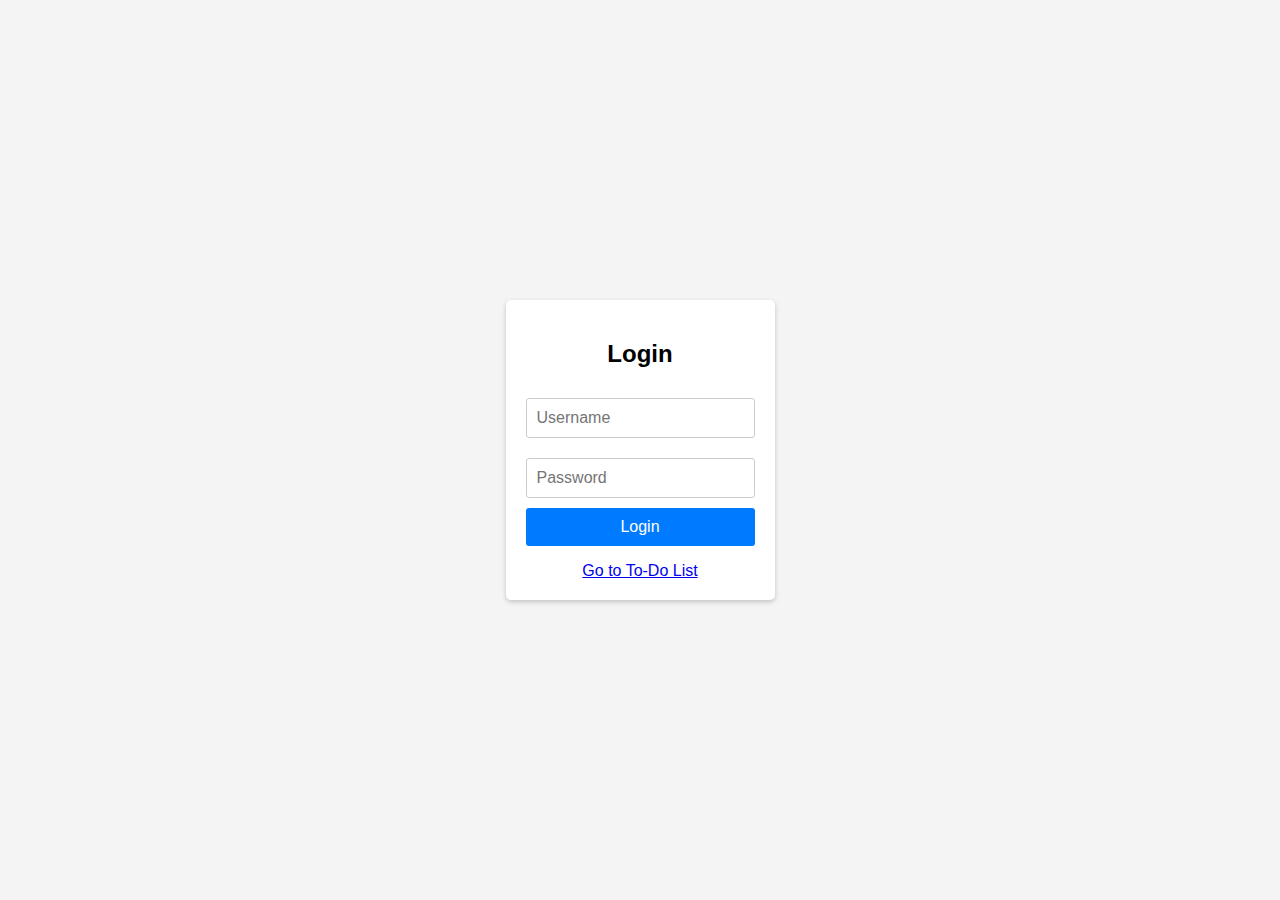
==== login.html @ 235efdf4 "form file uploaded" ====
<!DOCTYPE html>
<html lang="en">
  <head>
    <meta charset="UTF-8" />
    <meta name="viewport" content="width=device-width, initial-scale=1.0" />
    <link rel="stylesheet" href="login.css" />
    <title>Login Form</title>
  </head>
  <body>
    <div class="container">
      <form id="login-form">
        <h2>Login</h2>
        <div class="input-container">
          <input type="text" id="username" placeholder="Username" required />
        </div>
        <div class="input-container">
          <input
            type="password"
            id="password"
            placeholder="Password"
            required
          />
        </div>
        <button type="submit">Login</button>
        <a href="home.html"></a>
      </form>
      <p id="message"></p>
      <a href="home.html">Go to To-Do List</a>
    </div>
    <script src="login.js"></script>
  </body>
</html>
---- login.css ----
body {
  font-family: Arial, sans-serif;
  background-color: #f4f4f4;
  margin: 0;
  display: flex;
  justify-content: center;
  align-items: center;
  height: 100vh;
}

.container {
  background-color: #fff;
  border-radius: 5px;
  box-shadow: 0 2px 5px rgba(0, 0, 0, 0.2);
  text-align: center;
  padding: 20px;
}

form {
  display: flex;
  flex-direction: column;
}

input {
  margin: 10px 0;
  padding: 10px;
  border: 1px solid #ccc;
  border-radius: 3px;
  font-size: 16px;
}

button {
  background-color: #007bff;
  color: #fff;
  border: none;
  padding: 10px;
  border-radius: 3px;
  font-size: 16px;
  cursor: pointer;
}

button:hover {
  background-color: #0056b3;
}
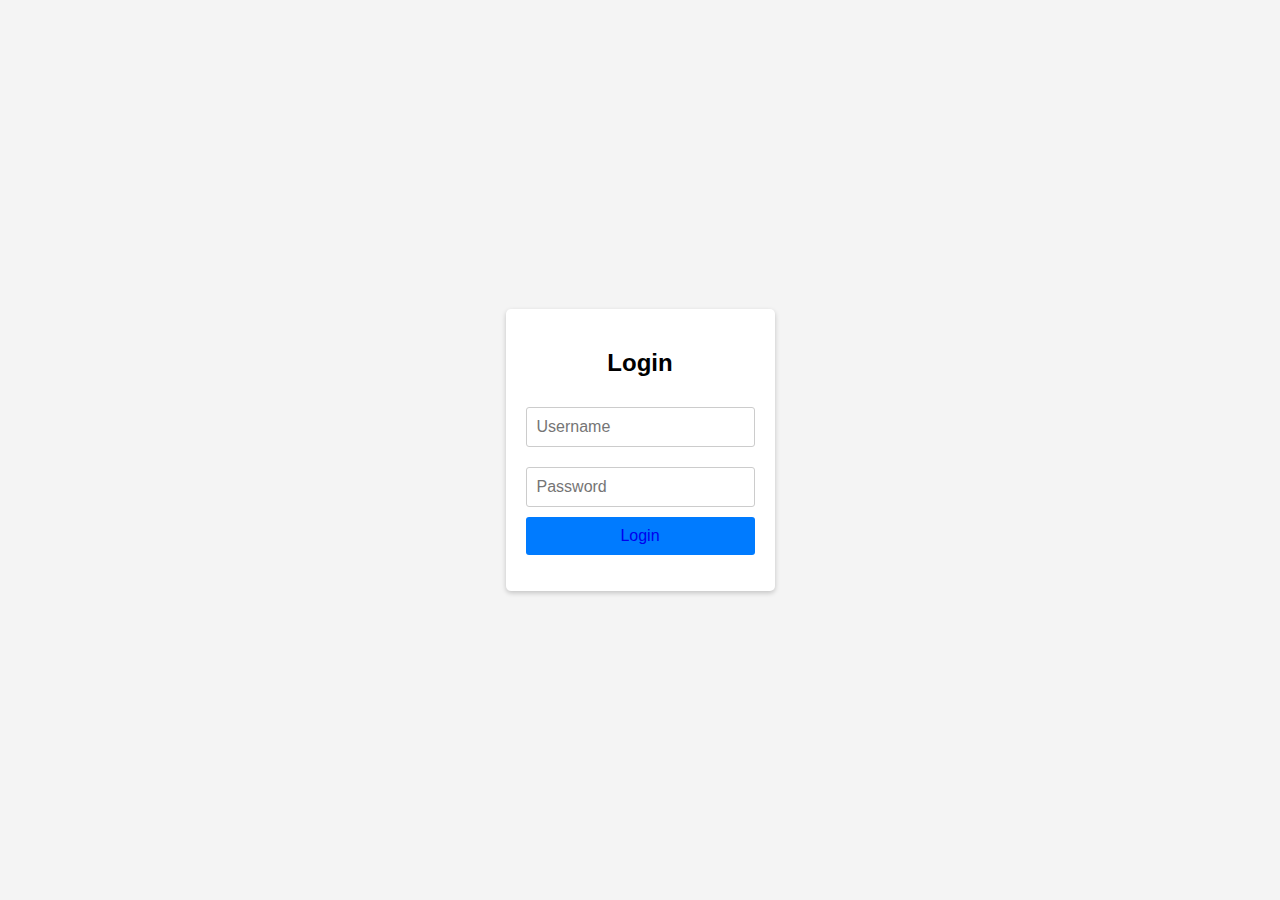
==== commit f87ce0c7: "Update login.html" ====
--- a/login.html
+++ b/login.html
@@ -8,7 +8,7 @@
   </head>
   <body>
     <div class="container">
-      <form id="login-form">
+      <form id="login-form" action="home.html">
         <h2>Login</h2>
         <div class="input-container">
           <input type="text" id="username" placeholder="Username" required />
@@ -21,11 +21,11 @@
             required
           />
         </div>
-        <button type="submit">Login</button>
-        <a href="home.html"></a>
+        <button type="submit"><a href="home.html">Login</a></button>
+    
       </form>
       <p id="message"></p>
-      <a href="home.html">Go to To-Do List</a>
+    
     </div>
     <script src="login.js"></script>
   </body>
--- a/login.css
+++ b/login.css
@@ -42,3 +42,7 @@
 button:hover {
   background-color: #0056b3;
 }
+button a {
+  text-decoration: none !important;
+}
+
